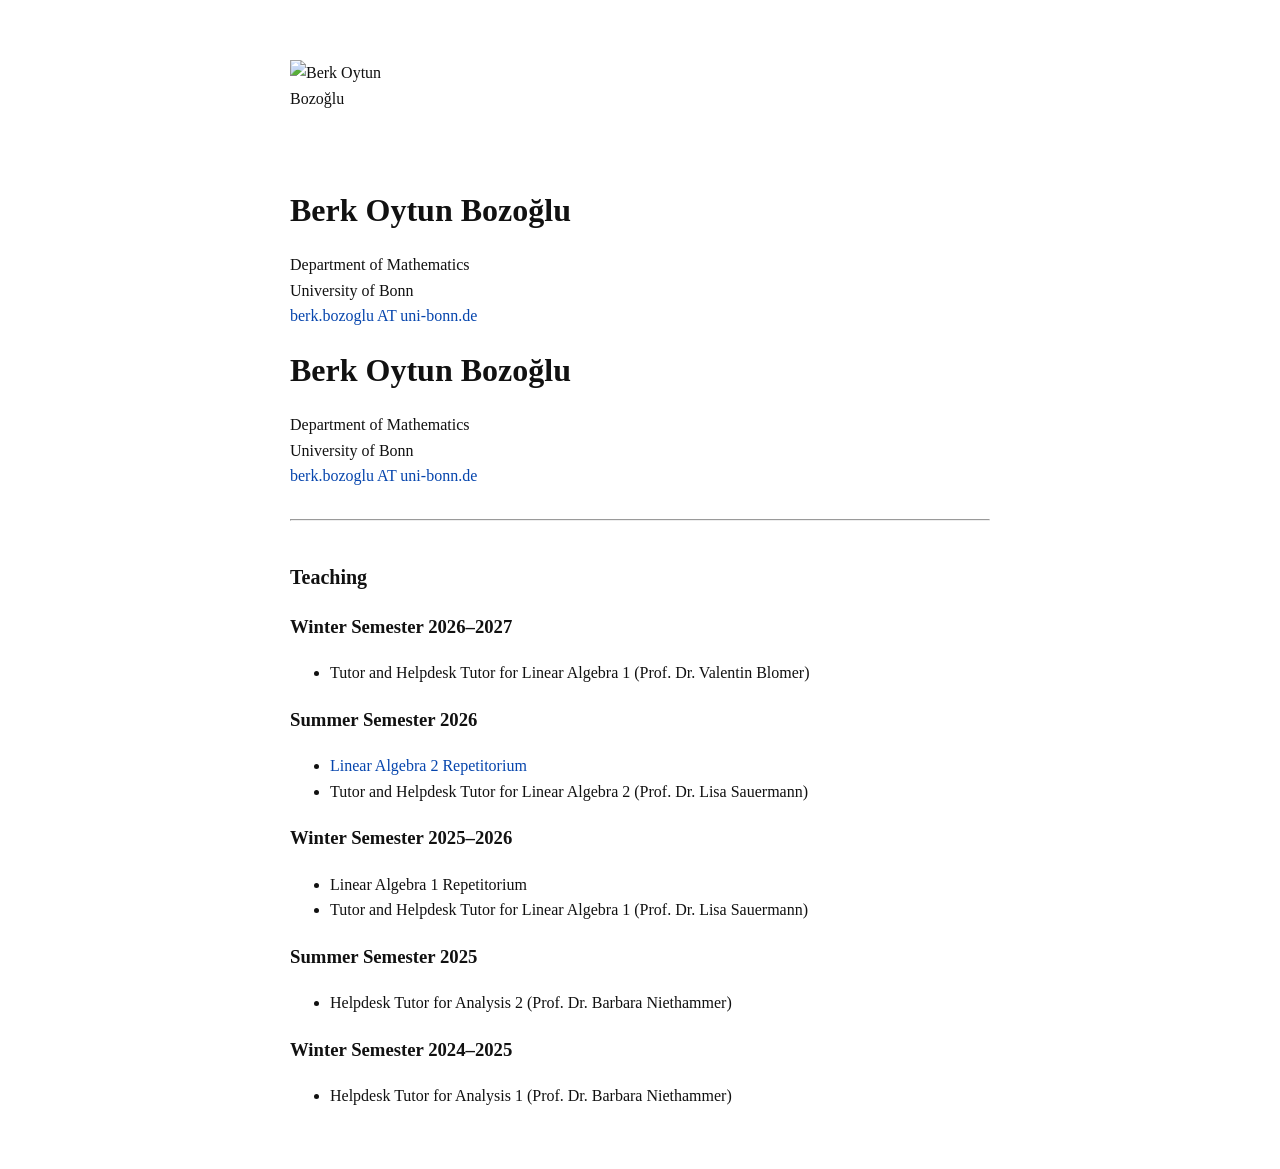
==== index.html @ 74d57616 "n" ====
<!DOCTYPE html>
<html>

<head>
  <meta charset="UTF-8">
  <title>Berk Oytun Bozo&#287;lu</title>
  <link rel="stylesheet" href="styles.css">
</head>

<body>

  <div class="container">

    <!-- Profile photo -->
    <div class="hero-photo">
      <img src="photo.jpg" alt="Berk Oytun Bozo&#287;lu">
    </div>

    <div class="profile">
      <div class="profile-info">
        <h1>Berk Oytun Bozo&#287;lu</h1>

        <p>
          Department of Mathematics<br>
          University of Bonn<br>
          <a href="mailto:berk.bozoglu@uni-bonn.de">
            berk.bozoglu AT uni-bonn.de
          </a>
        </p>
      </div>

      <!-- Name and information -->
      <div class="profile">

        <div class="profile-info">
          <h1>Berk Oytun Bozo&#287;lu</h1>

          <p>
            Department of Mathematics<br>
            University of Bonn<br>
            <a href="mailto:berk.bozoglu@uni-bonn.de">
              berk.bozoglu AT uni-bonn.de
            </a>
          </p>
        </div>

      </div>

      <hr>

      <h2>Teaching</h2>

      <h3>Winter Semester 2026–2027</h3>
      <ul>
        <li>
          Tutor and Helpdesk Tutor for Linear Algebra 1
          (Prof. Dr. Valentin Blomer)
        </li>
      </ul>

      <h3>Summer Semester 2026</h3>
      <ul>
        <li>
          <a href="pages/LA2Rep-2026.html">
            Linear Algebra 2 Repetitorium
          </a>
        </li>
        <li>
          Tutor and Helpdesk Tutor for Linear Algebra 2
          (Prof. Dr. Lisa Sauermann)
        </li>
      </ul>

      <h3>Winter Semester 2025–2026</h3>
      <ul>
        <li>Linear Algebra 1 Repetitorium</li>
        <li>
          Tutor and Helpdesk Tutor for Linear Algebra 1
          (Prof. Dr. Lisa Sauermann)
        </li>
      </ul>

      <h3>Summer Semester 2025</h3>
      <ul>
        <li>
          Helpdesk Tutor for Analysis 2
          (Prof. Dr. Barbara Niethammer)
        </li>
      </ul>

      <h3>Winter Semester 2024–2025</h3>
      <ul>
        <li>
          Helpdesk Tutor for Analysis 1
          (Prof. Dr. Barbara Niethammer)
        </li>
      </ul>

    </div>

</body>

</html>
---- styles.css ----
body {
  font-family: Georgia, serif;
  background: white;
  color: #111;
  line-height: 1.6;
}

.container {
  max-width: 700px;
  margin: 60px auto;
  padding: 0 20px;
}

/* Profile photo */

.hero-photo {
  margin-bottom: 25px;
}

.hero-photo img {
  width: 100px;
  height: 100px;
  object-fit: cover;
  display: block;
}

@media (max-width: 600px) {
  .hero-photo img {
    width: 150px;
    height: 150px;
  }
}

/* Profile information */

.profile {
  margin-bottom: 25px;
}

.profile-info h1 {
  margin-top: 0;
  margin-bottom: 5px;
}

h1 {
  font-size: 32px;
}

.subtitle {
  font-style: italic;
  margin-bottom: 20px;
}

h2 {
  margin-top: 40px;
  font-size: 20px;
}

a {
  color: #0645ad;
  text-decoration: none;
}

a:hover {
  text-decoration: underline;
}

hr {
  margin: 30px 0;
}
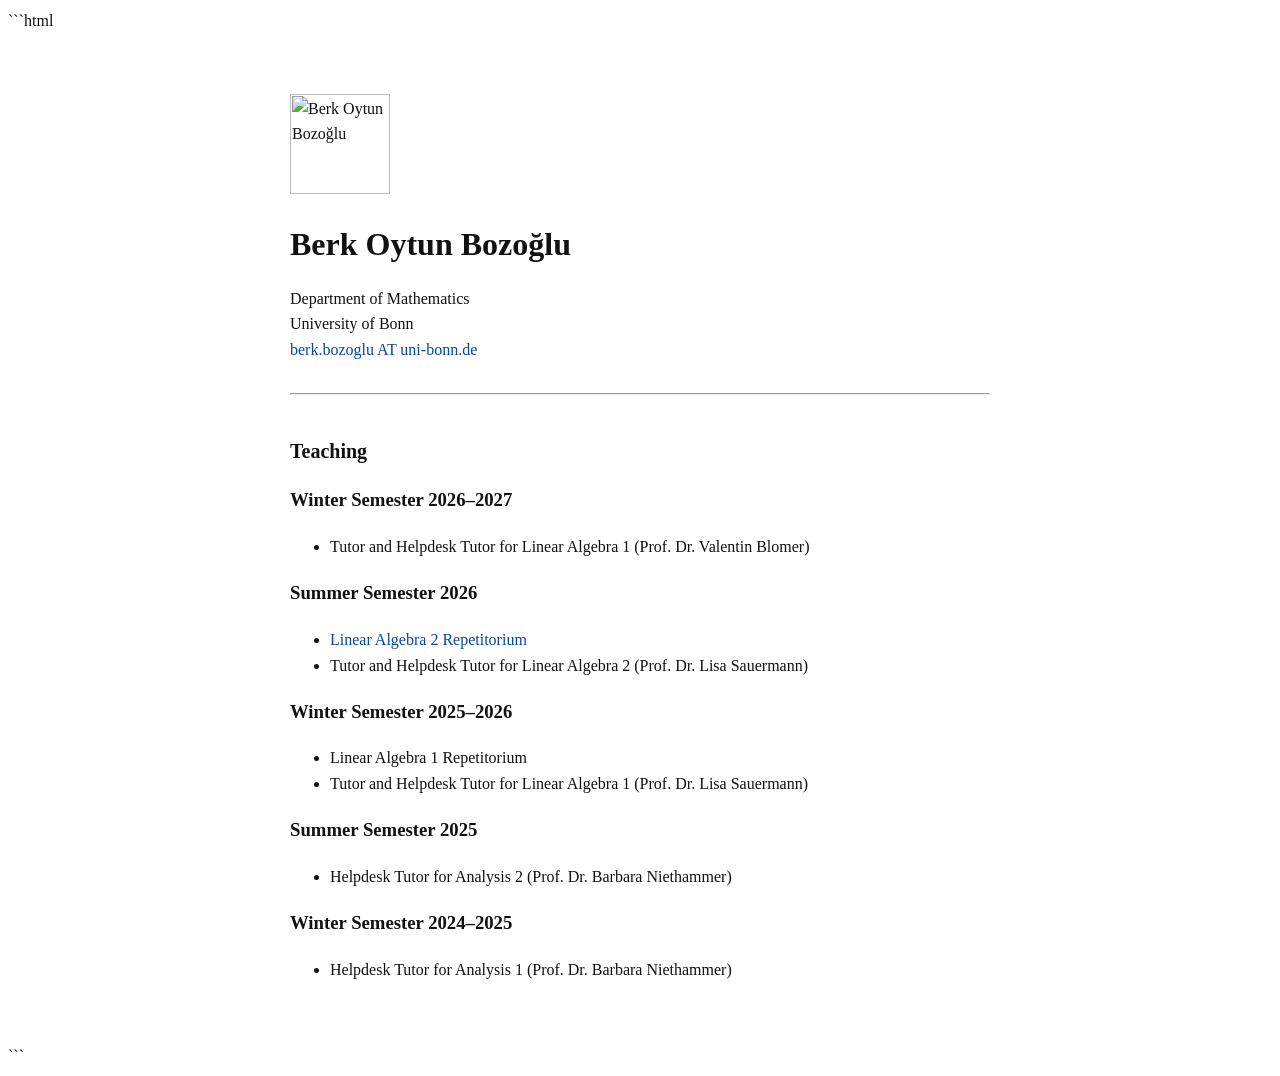
==== commit aca28c76: "n" ====
--- a/index.html
+++ b/index.html
@@ -1,3 +1,4 @@
+```html
 <!DOCTYPE html>
 <html>
 
@@ -16,8 +17,10 @@
       <img src="photo.jpg" alt="Berk Oytun Bozo&#287;lu">
     </div>
 
+    <!-- Name and information -->
     <div class="profile">
       <div class="profile-info">
+
         <h1>Berk Oytun Bozo&#287;lu</h1>
 
         <p>
@@ -27,77 +30,63 @@
             berk.bozoglu AT uni-bonn.de
           </a>
         </p>
-      </div>
-
-      <!-- Name and information -->
-      <div class="profile">
-
-        <div class="profile-info">
-          <h1>Berk Oytun Bozo&#287;lu</h1>
-
-          <p>
-            Department of Mathematics<br>
-            University of Bonn<br>
-            <a href="mailto:berk.bozoglu@uni-bonn.de">
-              berk.bozoglu AT uni-bonn.de
-            </a>
-          </p>
-        </div>
 
       </div>
+    </div>
 
-      <hr>
+    <hr>
 
-      <h2>Teaching</h2>
+    <h2>Teaching</h2>
 
-      <h3>Winter Semester 2026–2027</h3>
-      <ul>
-        <li>
-          Tutor and Helpdesk Tutor for Linear Algebra 1
-          (Prof. Dr. Valentin Blomer)
-        </li>
-      </ul>
+    <h3>Winter Semester 2026–2027</h3>
+    <ul>
+      <li>
+        Tutor and Helpdesk Tutor for Linear Algebra 1
+        (Prof. Dr. Valentin Blomer)
+      </li>
+    </ul>
 
-      <h3>Summer Semester 2026</h3>
-      <ul>
-        <li>
-          <a href="pages/LA2Rep-2026.html">
-            Linear Algebra 2 Repetitorium
-          </a>
-        </li>
-        <li>
-          Tutor and Helpdesk Tutor for Linear Algebra 2
-          (Prof. Dr. Lisa Sauermann)
-        </li>
-      </ul>
+    <h3>Summer Semester 2026</h3>
+    <ul>
+      <li>
+        <a href="pages/LA2Rep-2026.html">
+          Linear Algebra 2 Repetitorium
+        </a>
+      </li>
+      <li>
+        Tutor and Helpdesk Tutor for Linear Algebra 2
+        (Prof. Dr. Lisa Sauermann)
+      </li>
+    </ul>
 
-      <h3>Winter Semester 2025–2026</h3>
-      <ul>
-        <li>Linear Algebra 1 Repetitorium</li>
-        <li>
-          Tutor and Helpdesk Tutor for Linear Algebra 1
-          (Prof. Dr. Lisa Sauermann)
-        </li>
-      </ul>
+    <h3>Winter Semester 2025–2026</h3>
+    <ul>
+      <li>Linear Algebra 1 Repetitorium</li>
+      <li>
+        Tutor and Helpdesk Tutor for Linear Algebra 1
+        (Prof. Dr. Lisa Sauermann)
+      </li>
+    </ul>
 
-      <h3>Summer Semester 2025</h3>
-      <ul>
-        <li>
-          Helpdesk Tutor for Analysis 2
-          (Prof. Dr. Barbara Niethammer)
-        </li>
-      </ul>
+    <h3>Summer Semester 2025</h3>
+    <ul>
+      <li>
+        Helpdesk Tutor for Analysis 2
+        (Prof. Dr. Barbara Niethammer)
+      </li>
+    </ul>
 
-      <h3>Winter Semester 2024–2025</h3>
-      <ul>
-        <li>
-          Helpdesk Tutor for Analysis 1
-          (Prof. Dr. Barbara Niethammer)
-        </li>
-      </ul>
+    <h3>Winter Semester 2024–2025</h3>
+    <ul>
+      <li>
+        Helpdesk Tutor for Analysis 1
+        (Prof. Dr. Barbara Niethammer)
+      </li>
+    </ul>
 
-    </div>
+  </div>
 
 </body>
 
-</html>+</html>
+```
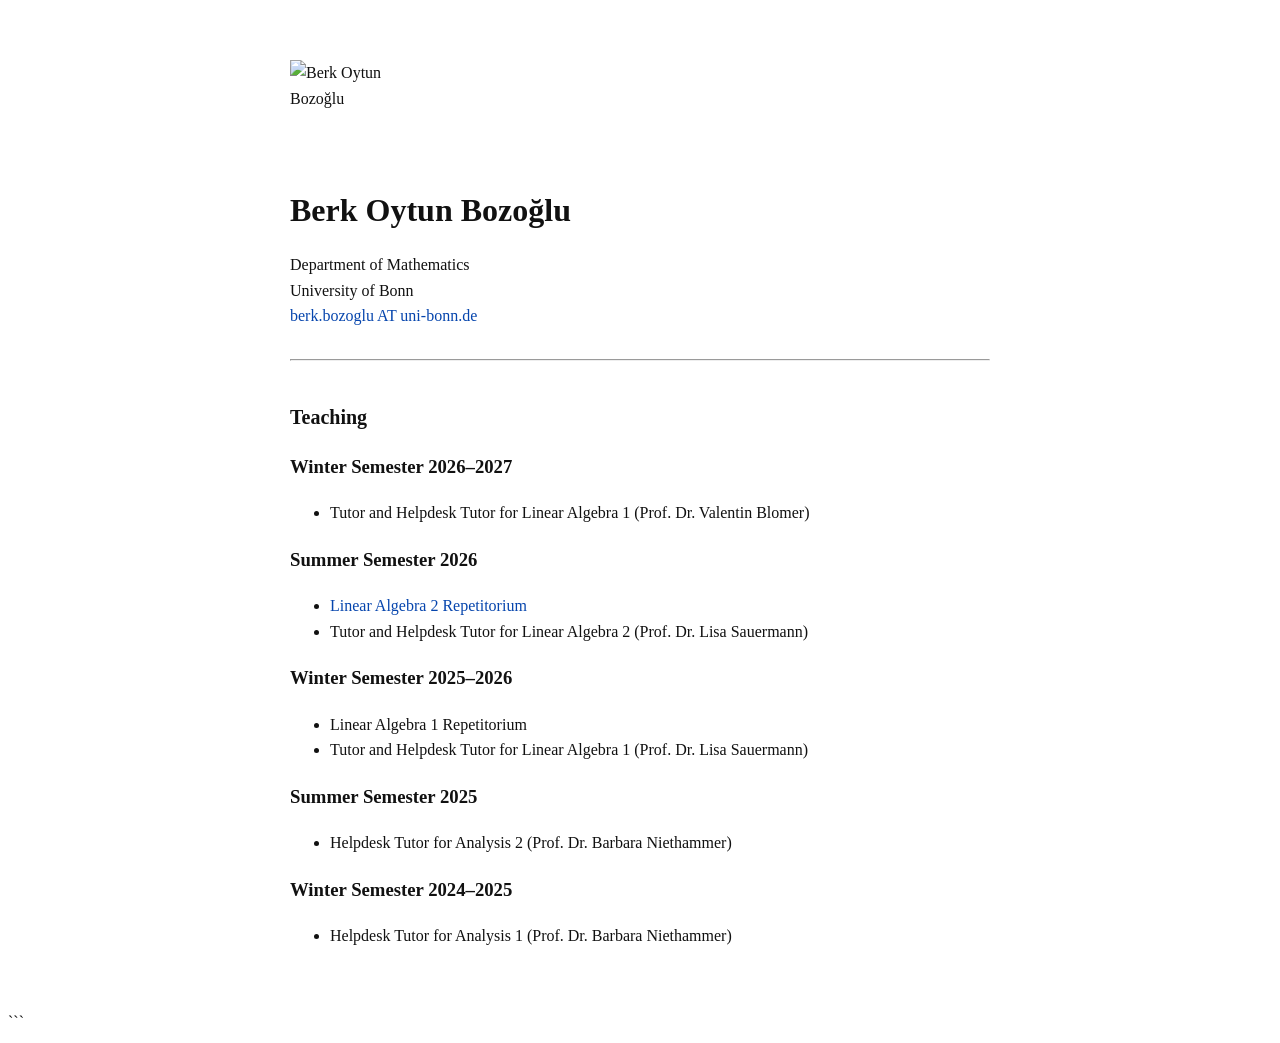
==== commit 80e2e3da: "n" ====
--- a/index.html
+++ b/index.html
@@ -1,4 +1,3 @@
-```html
 <!DOCTYPE html>
 <html>
 
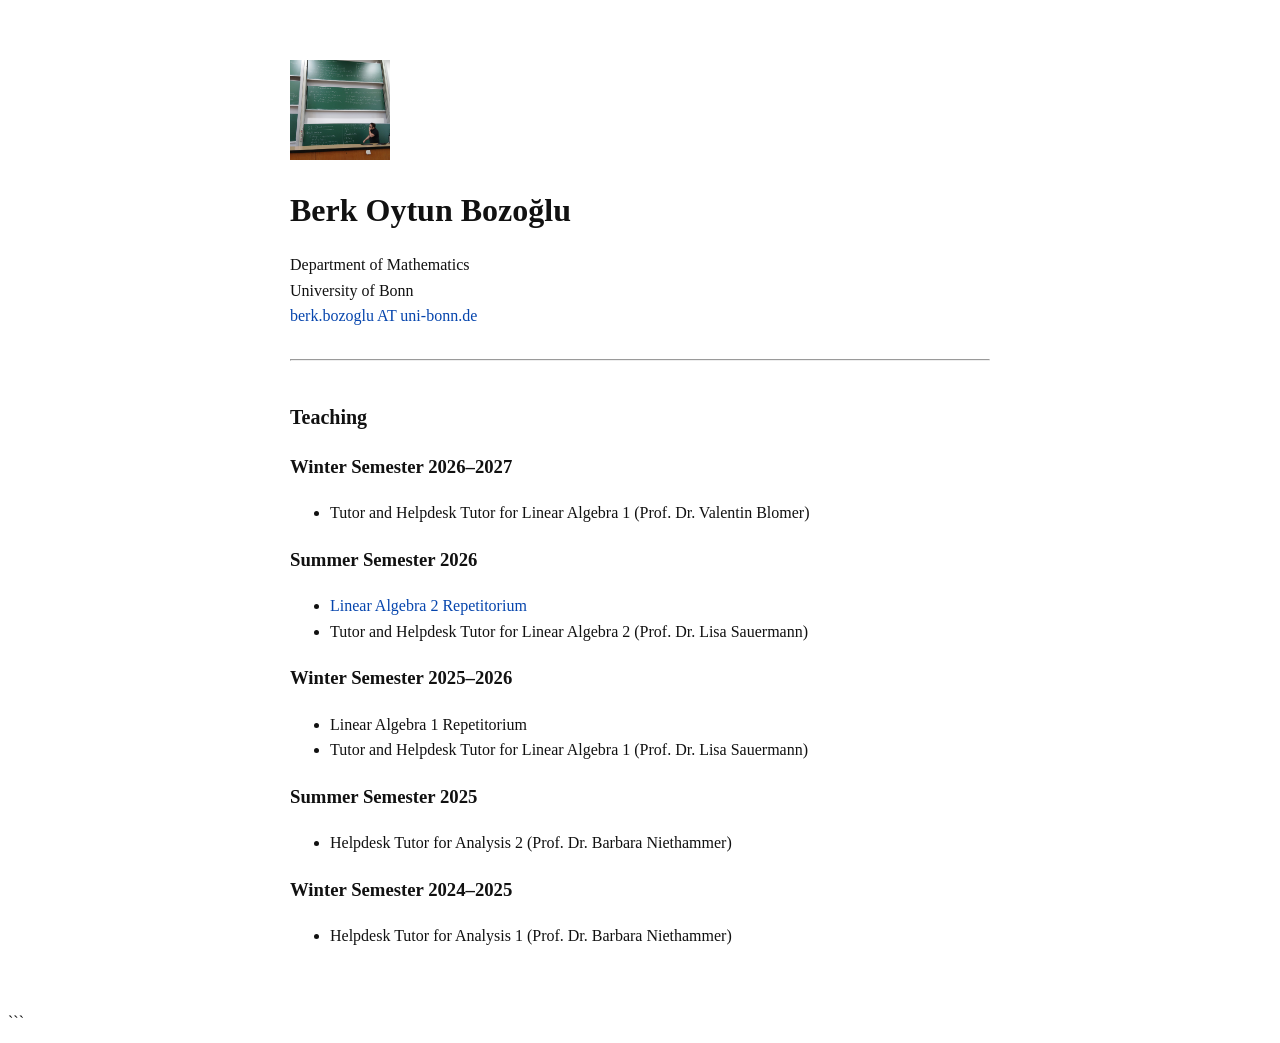
==== commit de465040: "n" ====
--- a/index.html
+++ b/index.html
@@ -13,7 +13,7 @@
 
     <!-- Profile photo -->
     <div class="hero-photo">
-      <img src="photo.jpg" alt="Berk Oytun Bozo&#287;lu">
+      <img src="berk.jpg" alt="Berk Oytun Bozo&#287;lu">
     </div>
 
     <!-- Name and information -->
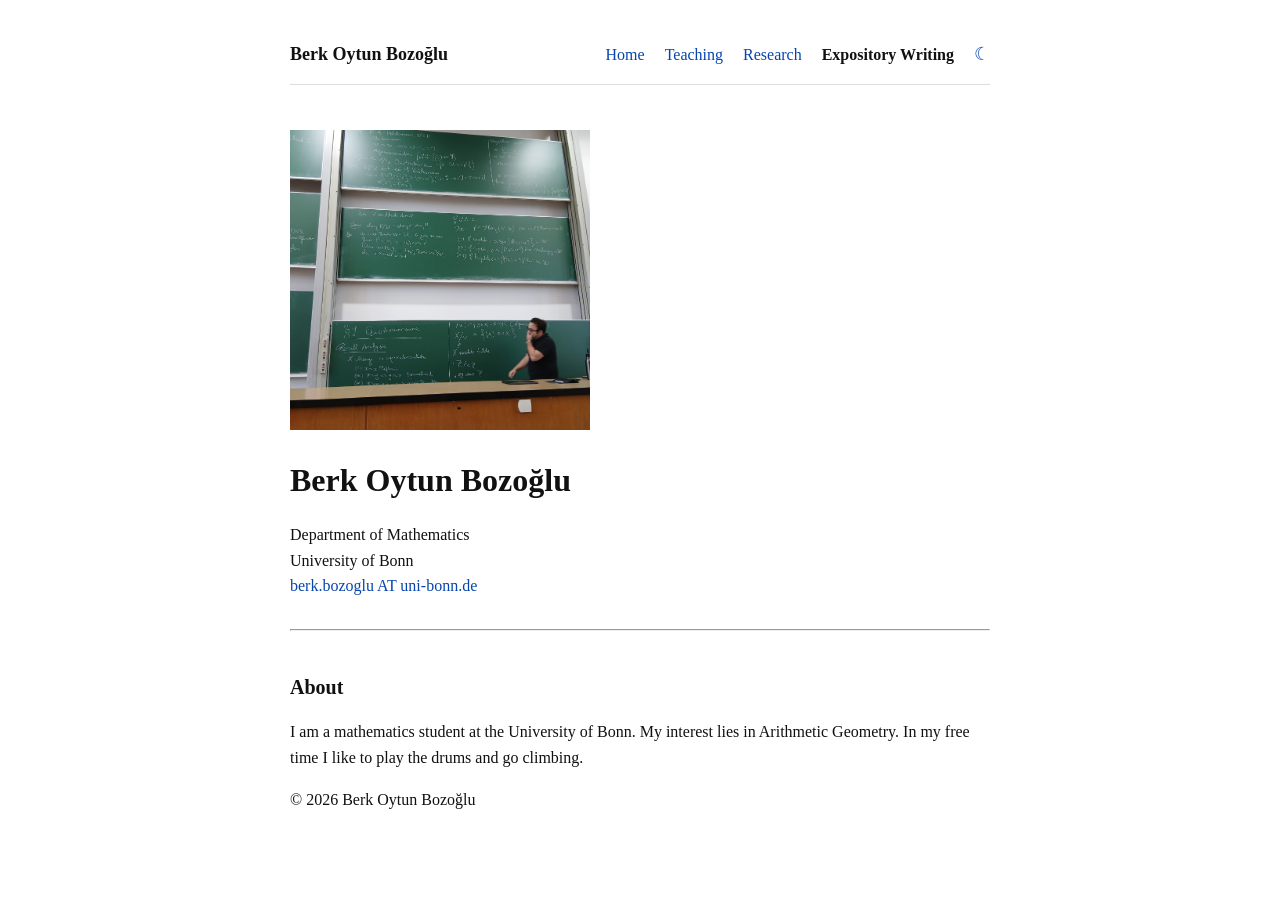
==== commit debe408a: "new design" ====
--- a/index.html
+++ b/index.html
@@ -1,9 +1,12 @@
 <!DOCTYPE html>
-<html>
+<html lang="en">
 
 <head>
   <meta charset="UTF-8">
-  <title>Berk Oytun Bozo&#287;lu</title>
+  <meta name="viewport" content="width=device-width, initial-scale=1.0">
+
+  <title>Berk Oytun Bozoğlu</title>
+
   <link rel="stylesheet" href="styles.css">
 </head>
 
@@ -11,81 +14,90 @@
 
   <div class="container">
 
-    <!-- Profile photo -->
-    <div class="hero-photo">
-      <img src="berk.jpg" alt="Berk Oytun Bozo&#287;lu">
-    </div>
+    <!-- Navigation -->
+    <nav class="navbar">
 
-    <!-- Name and information -->
-    <div class="profile">
-      <div class="profile-info">
+      <a href="index.html" class="site-name">
+        Berk Oytun Bozoğlu
+      </a>
 
-        <h1>Berk Oytun Bozo&#287;lu</h1>
+      <div class="nav-links">
+
+        <a href="index.html">Home</a>
+
+        <a href="teaching.html">Teaching</a>
+
+        <a href="research.html">Research</a>
+
+        <a href="expository.html" class="active">
+          Expository Writing
+        </a>
+
+        <button id="theme-toggle" aria-label="Toggle dark mode">
+          ☾
+        </button>
+
+      </div>
+
+    </nav>
+
+
+    <!-- Profile -->
+    <main>
+
+      <div class="profile">
+
+        <div class="hero-photo">
+          <img src="berk.jpg" alt="Berk Oytun Bozoğlu">
+        </div>
+
+        <div class="profile-info">
+
+          <h1>Berk Oytun Bozoğlu</h1>
+
+          <p>
+            Department of Mathematics<br>
+            University of Bonn<br>
+
+            <a href="mailto:berk.bozoglu@uni-bonn.de">
+              berk.bozoglu AT uni-bonn.de
+            </a>
+          </p>
+
+        </div>
+
+      </div>
+
+
+      <hr>
+
+
+      <!-- About -->
+      <section>
+
+        <h2>About</h2>
 
         <p>
-          Department of Mathematics<br>
-          University of Bonn<br>
-          <a href="mailto:berk.bozoglu@uni-bonn.de">
-            berk.bozoglu AT uni-bonn.de
-          </a>
+          I am a mathematics student at the University of Bonn.
+          My interest lies in Arithmetic Geometry.
+          In my free time I like to play the drums and go climbing.
         </p>
 
-      </div>
-    </div>
+      </section>
 
-    <hr>
+    </main>
 
-    <h2>Teaching</h2>
 
-    <h3>Winter Semester 2026–2027</h3>
-    <ul>
-      <li>
-        Tutor and Helpdesk Tutor for Linear Algebra 1
-        (Prof. Dr. Valentin Blomer)
-      </li>
-    </ul>
-
-    <h3>Summer Semester 2026</h3>
-    <ul>
-      <li>
-        <a href="pages/LA2Rep-2026.html">
-          Linear Algebra 2 Repetitorium
-        </a>
-      </li>
-      <li>
-        Tutor and Helpdesk Tutor for Linear Algebra 2
-        (Prof. Dr. Lisa Sauermann)
-      </li>
-    </ul>
-
-    <h3>Winter Semester 2025–2026</h3>
-    <ul>
-      <li>Linear Algebra 1 Repetitorium</li>
-      <li>
-        Tutor and Helpdesk Tutor for Linear Algebra 1
-        (Prof. Dr. Lisa Sauermann)
-      </li>
-    </ul>
-
-    <h3>Summer Semester 2025</h3>
-    <ul>
-      <li>
-        Helpdesk Tutor for Analysis 2
-        (Prof. Dr. Barbara Niethammer)
-      </li>
-    </ul>
-
-    <h3>Winter Semester 2024–2025</h3>
-    <ul>
-      <li>
-        Helpdesk Tutor for Analysis 1
-        (Prof. Dr. Barbara Niethammer)
-      </li>
-    </ul>
+    <footer>
+      © 2026 Berk Oytun Bozoğlu
+    </footer>
 
   </div>
 
+
+  <!-- Dark mode -->
+  <script src="script.js"></script>
+
 </body>
 
-</html>
-```+</html>
--- a/styles.css
+++ b/styles.css
@@ -3,35 +3,110 @@
   background: white;
   color: #111;
   line-height: 1.6;
+  margin: 0;
+
+  transition: background 0.2s ease, color 0.2s ease;
 }
 
 .container {
   max-width: 700px;
-  margin: 60px auto;
+  margin: 40px auto;
   padding: 0 20px;
 }
 
-/* Profile photo */
+
+/* =========================
+   Top navigation
+========================= */
+
+.navbar {
+  display: flex;
+  justify-content: space-between;
+  align-items: center;
+
+  padding-bottom: 15px;
+  margin-bottom: 45px;
+
+  border-bottom: 1px solid #ddd;
+}
+
+.site-name {
+  color: #111;
+  text-decoration: none;
+
+  font-size: 18px;
+  font-weight: bold;
+}
+
+.site-name:hover {
+  text-decoration: none;
+}
+
+.nav-links {
+  display: flex;
+  align-items: center;
+  gap: 20px;
+}
+
+.nav-links a {
+  color: #0645ad;
+  text-decoration: none;
+  font-size: 16px;
+}
+
+.nav-links a:hover {
+  text-decoration: underline;
+}
+
+.nav-links a.active {
+  color: #111;
+  font-weight: bold;
+}
+
+
+/* =========================
+   Dark mode button
+========================= */
+
+#theme-toggle {
+  background: none;
+  border: none;
+
+  color: #0645ad;
+
+  font-family: Georgia, serif;
+  font-size: 18px;
+
+  cursor: pointer;
+
+  padding: 0;
+}
+
+#theme-toggle:hover {
+  text-decoration: underline;
+}
+
+
+/* =========================
+   Profile photo
+========================= */
 
 .hero-photo {
   margin-bottom: 25px;
 }
 
 .hero-photo img {
-  width: 100px;
-  height: 100px;
+  width: 300px;
+  height: 300px;
+
   object-fit: cover;
   display: block;
 }
 
-@media (max-width: 600px) {
-  .hero-photo img {
-    width: 150px;
-    height: 150px;
-  }
-}
-
-/* Profile information */
+
+/* =========================
+   Profile information
+========================= */
 
 .profile {
   margin-bottom: 25px;
@@ -46,16 +121,16 @@
   font-size: 32px;
 }
 
-.subtitle {
-  font-style: italic;
-  margin-bottom: 20px;
-}
-
 h2 {
   margin-top: 40px;
   font-size: 20px;
 }
 
+
+/* =========================
+   Links
+========================= */
+
 a {
   color: #0645ad;
   text-decoration: none;
@@ -65,6 +140,106 @@
   text-decoration: underline;
 }
 
+
+/* =========================
+   Horizontal line
+========================= */
+
 hr {
   margin: 30px 0;
+}
+
+
+/* =========================
+   DARK THEME
+========================= */
+
+body.dark {
+  background: #111;
+  color: #eee;
+}
+
+
+/* Navigation */
+
+body.dark .navbar {
+  border-bottom-color: #333;
+}
+
+body.dark .site-name {
+  color: #eee;
+}
+
+body.dark .nav-links a {
+  color: #7da7e8;
+}
+
+body.dark .nav-links a.active {
+  color: #eee;
+}
+
+
+/* Theme button */
+
+body.dark #theme-toggle {
+  color: #7da7e8;
+}
+
+
+/* Links */
+
+body.dark a {
+  color: #7da7e8;
+}
+
+
+/* Horizontal lines */
+
+body.dark hr {
+  border-color: #333;
+}
+
+
+/* =========================
+   Mobile
+========================= */
+
+@media (max-width: 600px) {
+
+  .container {
+    margin: 25px auto;
+    padding: 0 15px;
+  }
+
+  .navbar {
+    align-items: flex-start;
+    gap: 15px;
+  }
+
+  .site-name {
+    font-size: 17px;
+  }
+
+  .nav-links {
+    display: flex;
+    flex-wrap: wrap;
+    gap: 12px 18px;
+  }
+
+  .nav-links a {
+    font-size: 14px;
+  }
+
+  #theme-toggle {
+    font-size: 16px;
+  }
+
+  .hero-photo img {
+    width: 220px;
+    height: 220px;
+  }
+
+  h1 {
+    font-size: 28px;
+  }
 }
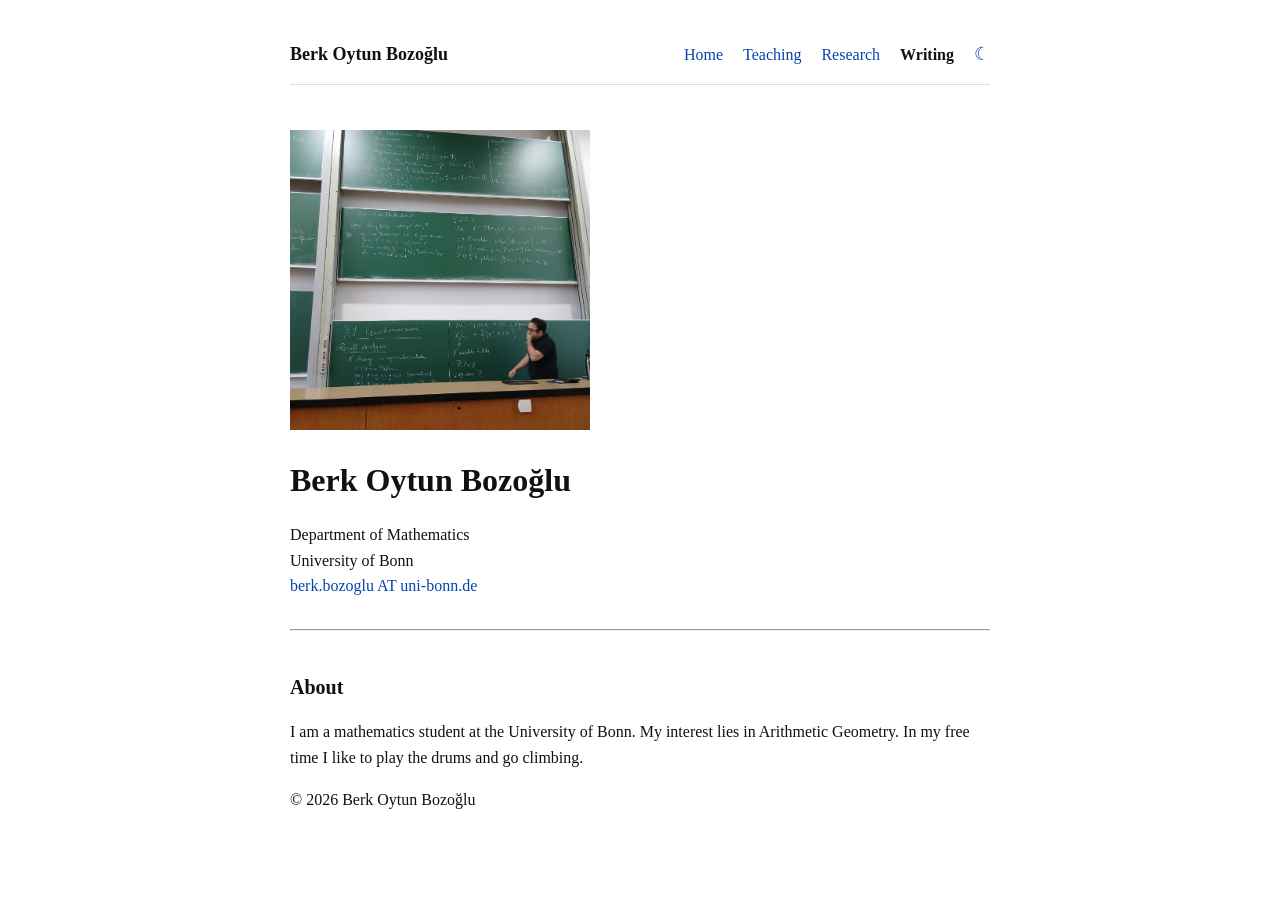
==== commit 9f7d0cf3: "n" ====
--- a/index.html
+++ b/index.html
@@ -30,7 +30,7 @@
         <a href="research.html">Research</a>
 
         <a href="expository.html" class="active">
-          Expository Writing
+          Writing
         </a>
 
         <button id="theme-toggle" aria-label="Toggle dark mode">
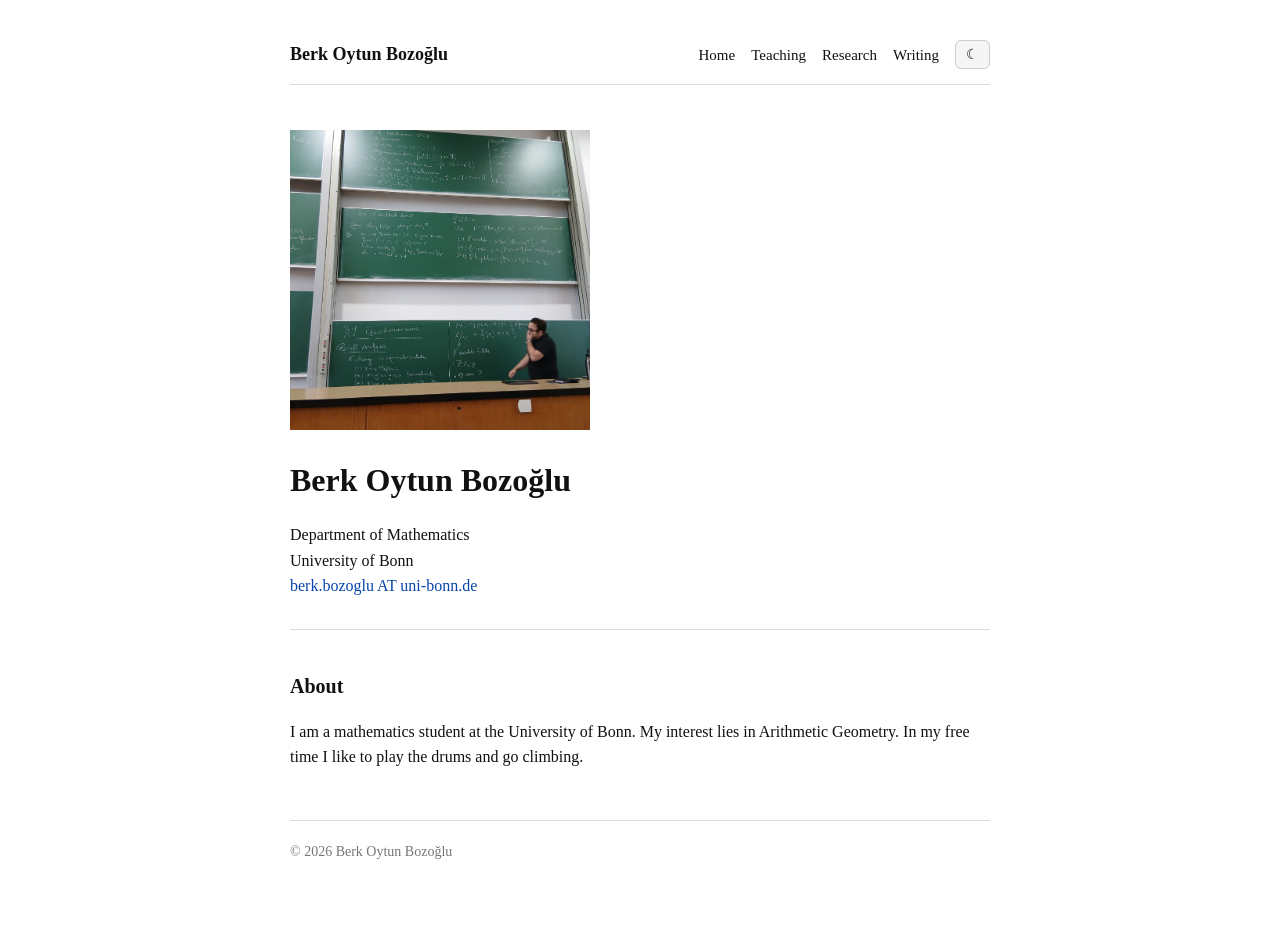
==== commit b4f8e5f5: "n" ====
--- a/index.html
+++ b/index.html
@@ -29,7 +29,7 @@
 
         <a href="research.html">Research</a>
 
-        <a href="expository.html" class="active">
+        <a href="expository.html">
           Writing
         </a>
 
--- a/styles.css
+++ b/styles.css
@@ -1,11 +1,17 @@
+/* =========================
+   Base
+========================= */
+
 body {
   font-family: Georgia, serif;
-  background: white;
+  background: #fff;
   color: #111;
   line-height: 1.6;
   margin: 0;
 
-  transition: background 0.2s ease, color 0.2s ease;
+  transition:
+    background 0.2s ease,
+    color 0.2s ease;
 }
 
 .container {
@@ -16,7 +22,7 @@
 
 
 /* =========================
-   Top navigation
+   Navigation
 ========================= */
 
 .navbar {
@@ -36,6 +42,8 @@
 
   font-size: 18px;
   font-weight: bold;
+
+  white-space: nowrap;
 }
 
 .site-name:hover {
@@ -45,13 +53,18 @@
 .nav-links {
   display: flex;
   align-items: center;
-  gap: 20px;
+  justify-content: flex-end;
+
+  gap: 16px;
+  flex-wrap: wrap;
 }
 
 .nav-links a {
-  color: #0645ad;
+  color: #111;
   text-decoration: none;
-  font-size: 16px;
+
+  font-size: 15px;
+  white-space: nowrap;
 }
 
 .nav-links a:hover {
@@ -65,30 +78,37 @@
 
 
 /* =========================
-   Dark mode button
+   Theme Toggle
 ========================= */
 
 #theme-toggle {
-  background: none;
-  border: none;
-
-  color: #0645ad;
+  background: #f5f5f5;
+  border: 1px solid #ccc;
+  border-radius: 6px;
+
+  color: #111;
 
   font-family: Georgia, serif;
-  font-size: 18px;
+  font-size: 14px;
 
   cursor: pointer;
 
-  padding: 0;
+  padding: 5px 10px;
+
+  transition:
+    background 0.2s ease,
+    border-color 0.2s ease,
+    color 0.2s ease;
 }
 
 #theme-toggle:hover {
-  text-decoration: underline;
-}
-
-
-/* =========================
-   Profile photo
+  background: #eaeaea;
+  border-color: #aaa;
+}
+
+
+/* =========================
+   Profile Photo
 ========================= */
 
 .hero-photo {
@@ -105,7 +125,7 @@
 
 
 /* =========================
-   Profile information
+   Profile
 ========================= */
 
 .profile {
@@ -126,6 +146,10 @@
   font-size: 20px;
 }
 
+h3 {
+  font-size: 18px;
+}
+
 
 /* =========================
    Links
@@ -142,16 +166,44 @@
 
 
 /* =========================
-   Horizontal line
+   Lists
+========================= */
+
+ul {
+  padding-left: 25px;
+}
+
+
+/* =========================
+   Horizontal Rule
 ========================= */
 
 hr {
   margin: 30px 0;
-}
-
-
-/* =========================
-   DARK THEME
+
+  border: none;
+  border-top: 1px solid #ddd;
+}
+
+
+/* =========================
+   Footer
+========================= */
+
+footer {
+  margin-top: 50px;
+  padding-top: 20px;
+  padding-bottom: 30px;
+
+  border-top: 1px solid #ddd;
+
+  color: #777;
+  font-size: 14px;
+}
+
+
+/* =========================
+   Dark Theme
 ========================= */
 
 body.dark {
@@ -159,9 +211,6 @@
   color: #eee;
 }
 
-
-/* Navigation */
-
 body.dark .navbar {
   border-bottom-color: #333;
 }
@@ -171,32 +220,52 @@
 }
 
 body.dark .nav-links a {
-  color: #7da7e8;
+  color: #eee;
 }
 
 body.dark .nav-links a.active {
+  color: #fff;
+}
+
+body.dark a {
+  color: #8ab4f8;
+}
+
+body.dark hr,
+body.dark footer {
+  border-color: #333;
+}
+
+body.dark footer {
+  color: #999;
+}
+
+body.dark #theme-toggle {
+  background: #222;
+  border-color: #444;
   color: #eee;
 }
 
-
-/* Theme button */
-
-body.dark #theme-toggle {
-  color: #7da7e8;
-}
-
-
-/* Links */
-
-body.dark a {
-  color: #7da7e8;
-}
-
-
-/* Horizontal lines */
-
-body.dark hr {
-  border-color: #333;
+body.dark #theme-toggle:hover {
+  background: #2c2c2c;
+  border-color: #666;
+}
+
+
+/* =========================
+   Tablet
+========================= */
+
+@media (max-width: 750px) {
+  .navbar {
+    flex-direction: column;
+    align-items: flex-start;
+    gap: 12px;
+  }
+
+  .nav-links {
+    justify-content: flex-start;
+  }
 }
 
 
@@ -204,16 +273,14 @@
    Mobile
 ========================= */
 
-@media (max-width: 600px) {
-
+@media (max-width: 500px) {
   .container {
     margin: 25px auto;
-    padding: 0 15px;
+    padding: 0 18px;
   }
 
   .navbar {
-    align-items: flex-start;
-    gap: 15px;
+    margin-bottom: 35px;
   }
 
   .site-name {
@@ -221,9 +288,8 @@
   }
 
   .nav-links {
-    display: flex;
-    flex-wrap: wrap;
-    gap: 12px 18px;
+    width: 100%;
+    gap: 10px 16px;
   }
 
   .nav-links a {
@@ -242,4 +308,13 @@
   h1 {
     font-size: 28px;
   }
+
+  h2 {
+    font-size: 19px;
+  }
+
+  p,
+  li {
+    font-size: 16px;
+  }
 }
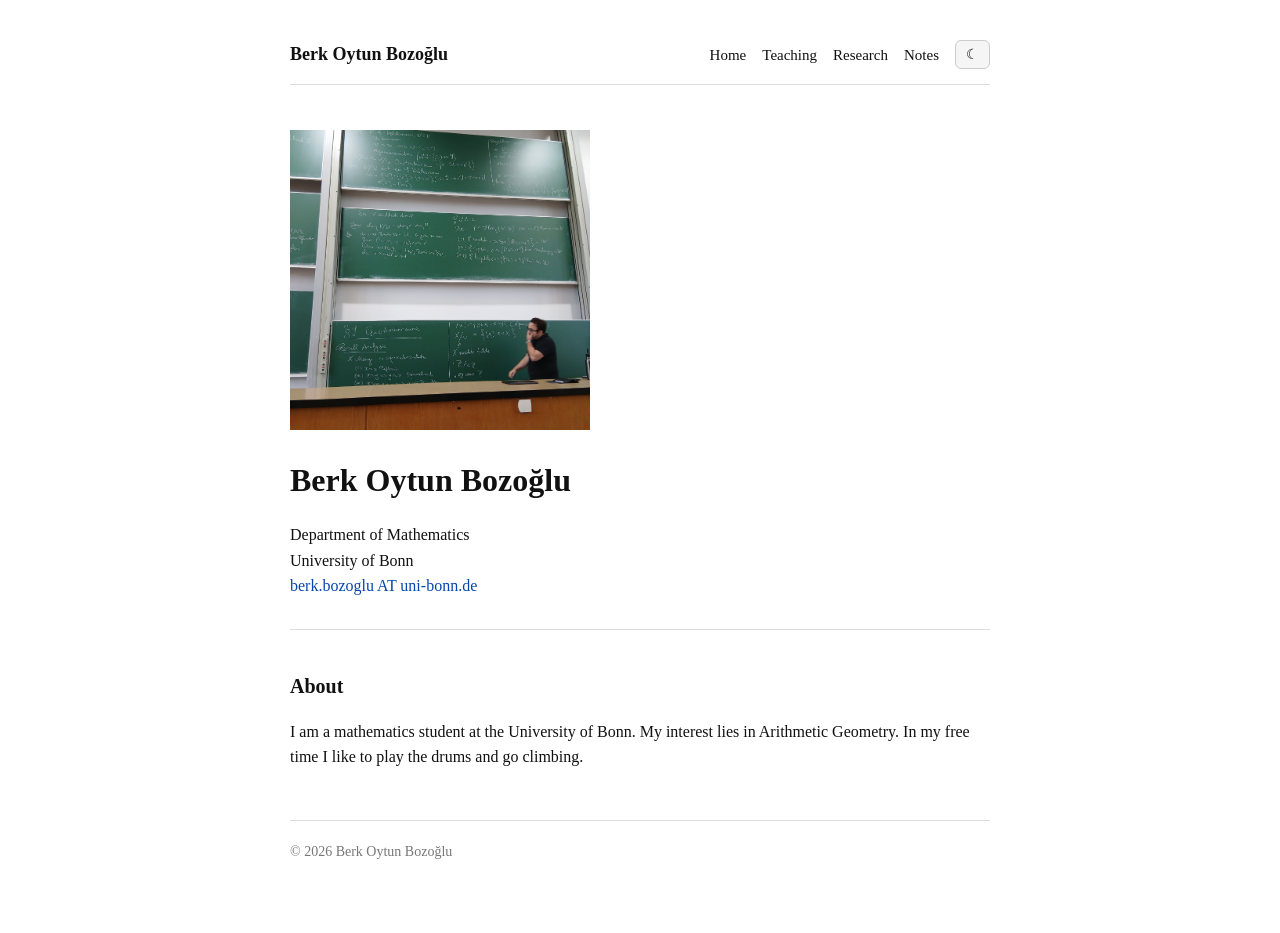
==== commit c78884df: "n" ====
--- a/index.html
+++ b/index.html
@@ -30,7 +30,7 @@
         <a href="research.html">Research</a>
 
         <a href="expository.html">
-          Writing
+          Notes
         </a>
 
         <button id="theme-toggle" aria-label="Toggle dark mode">
